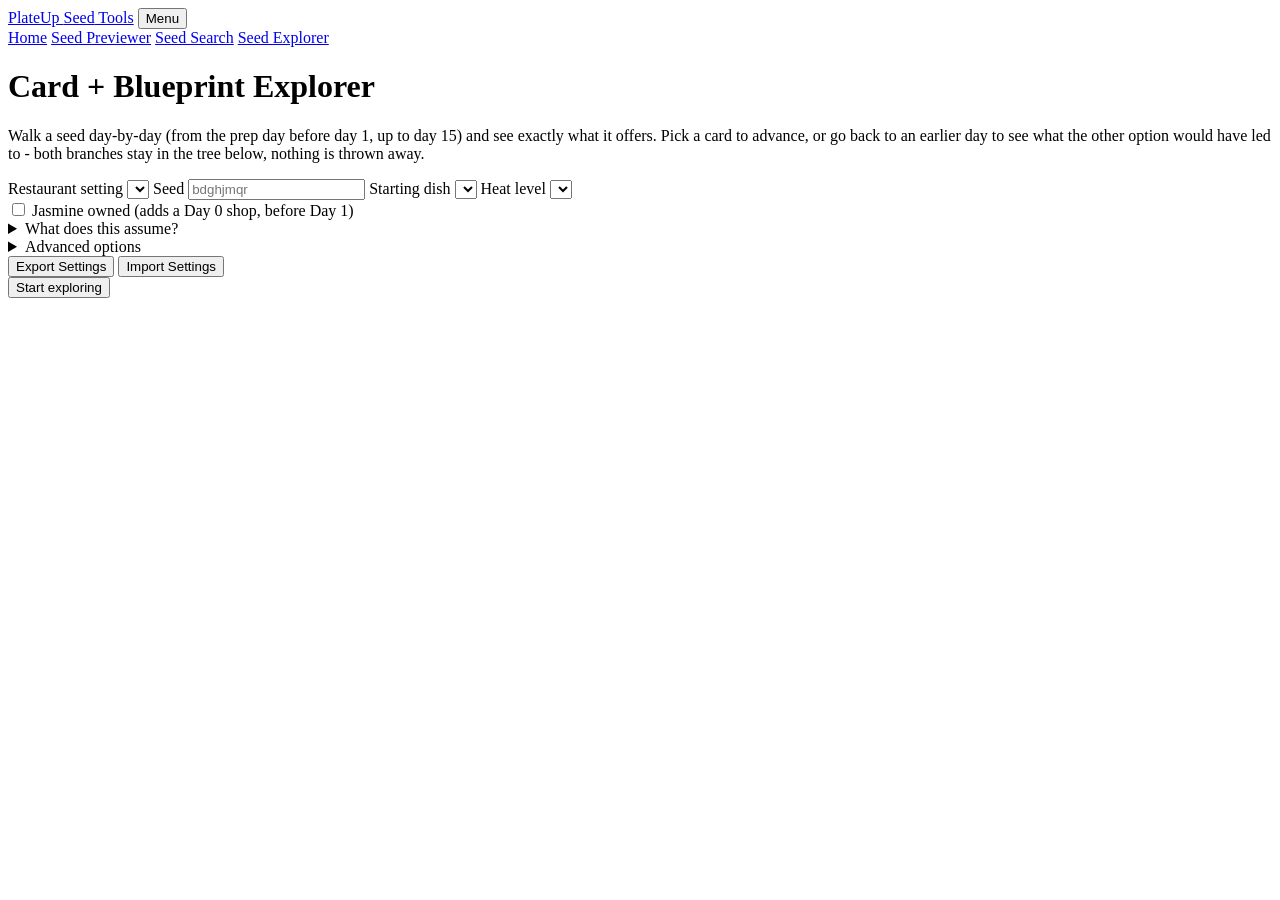
==== src/PlateUpSeedTools.Web/wwwroot/explorer.html @ cef74cd7 "Fix day-0 shop staple eligibility: wire up step 6's "no menu yet" case Real root cause of the day-0 " ====
<!doctype html>
<html lang="en">
<head>
  <meta charset="utf-8" />
  <meta name="viewport" content="width=device-width, initial-scale=1" />
  <title>Card + Blueprint Explorer — PlateUp Seed Tools</title>
  <link rel="stylesheet" href="/css/theme.css" />
</head>
<body>
  <header class="site-header">
    <div class="site-header-inner">
      <a class="brand" href="/">PlateUp <span class="accent">Seed</span> Tools</a>
      <button class="nav-toggle" id="nav-toggle" type="button" aria-expanded="false" aria-controls="main-nav">
        <span class="sr-only">Menu</span>
        <span class="nav-toggle-bar"></span>
        <span class="nav-toggle-bar"></span>
        <span class="nav-toggle-bar"></span>
      </button>
      <nav class="main-nav" id="main-nav">
        <a href="/">Home</a>
        <a href="/preview">Seed Previewer</a>
        <a href="/search">Seed Search</a>
        <a href="/explorer" class="active">Seed Explorer</a>
      </nav>
    </div>
  </header>

  <main class="explorer-page-main">
    <div class="page-intro">
      <h1>Card + Blueprint Explorer</h1>
      <p class="subtitle">
        Walk a seed day-by-day (from the prep day before day 1, up to day 15) and see exactly what it offers. Pick a card to
        advance, or go back to an earlier day to see what the other option would have led to - both
        branches stay in the tree below, nothing is thrown away.
      </p>
    </div>

    <form id="explorer-form" class="controls search-controls">
      <label class="field">
        <span>Restaurant setting</span>
        <select id="setting-select" required></select>
      </label>

      <label class="field">
        <span>Seed</span>
        <input id="seed-input" type="text" maxlength="8" placeholder="bdghjmqr" autocomplete="off" required />
      </label>

      <label class="field">
        <span>Starting dish</span>
        <select id="dish-select" required></select>
      </label>

      <div class="field" id="sub-option-field" hidden>
        <span>Sub-option</span>
        <label class="radio-option"><input type="radio" name="sub-option" value="1" /> <span id="sub-option-1-label"></span></label>
        <label class="radio-option"><input type="radio" name="sub-option" value="2" /> <span id="sub-option-2-label"></span></label>
      </div>

      <label class="field" id="heat-field">
        <span>Heat level</span>
        <select id="heat-select"></select>
        <span id="heat-inactive-note" class="field-note" hidden>Heat doesn't affect shop offers - inactive on the Blueprints view.</span>
      </label>

      <div class="field-group full-width" id="jasmine-field">
        <label class="field checkbox-field">
          <input type="checkbox" id="jasmine-checkbox" />
          <span>Jasmine owned (adds a Day 0 shop, before Day 1)</span>
        </label>
        <details class="advanced-fields">
          <summary>What does this assume?</summary>
          <div class="advanced-fields-body">
            <p>Confirmed against a real capture (2026-10-09): Jasmine grants a genuinely separate Day 0 shop window with its own distinct offers, not just extra Day 1 offers.</p>
          </div>
        </details>
      </div>

      <details class="advanced-fields full-width">
        <summary>Advanced options</summary>
        <div class="advanced-fields-body">
          <label class="field">
            <span>Card schedule (overrides which pack drives card draws, e.g. Turbo's every-day schedule - independent of the restaurant setting above)</span>
            <select id="card-pack-select"></select>
          </label>

          <label class="field">
            <span>Franchise tier</span>
            <input id="tier-input" type="number" value="0" step="1" min="0" />
          </label>

          <div class="field-group full-width">
            <span>Franchise carryover cards (already owned from a prior franchise run)</span>
            <p class="field-note">If using Variety: the dish currently on the counter is your <strong>Starting dish</strong> above &mdash; every other previously-owned dish/card goes in this list.</p>
            <div id="franchise-card-rows" class="dynamic-rows"></div>
            <button type="button" id="add-franchise-card" class="link-button">+ Add franchise card</button>
          </div>
        </div>
      </details>

      <div class="field-group full-width">
        <button type="button" id="export-settings" class="link-button">Export Settings</button>
        <button type="button" id="import-settings" class="link-button">Import Settings</button>
      </div>

      <button type="submit" id="explorer-submit">Start exploring</button>
    </form>

    <p id="status" class="status" role="status" aria-live="polite"></p>

    <section id="explorer-result" class="explorer-result" hidden>
      <details id="tree-panel" class="explorer-tree-panel" open>
        <summary>Explored path <span id="tree-toggle-hint" class="tree-toggle-hint"></span></summary>
        <button type="button" id="delete-branch" class="link-button" disabled>Delete this day &amp; everything after it</button>
        <button type="button" id="copy-link" class="link-button" disabled>Copy Link</button>
        <div id="tree-view" class="tree-view"></div>
      </details>

      <div class="view-mode-toggle" role="tablist" aria-label="Explorer view">
        <button type="button" id="view-mode-cards" class="view-mode-button active" role="tab" aria-selected="true">Cards</button>
        <button type="button" id="view-mode-blueprints" class="view-mode-button" role="tab" aria-selected="false">Blueprints</button>
      </div>

      <div id="day-panel" class="day-panel"></div>

      <div id="shop-day-panel" class="day-panel" hidden>
        <div class="shop-day-nav">
          <button type="button" id="shop-day-prev" class="link-button">← Previous day</button>
          <h2 id="shop-day-heading">Day</h2>
          <button type="button" id="shop-day-next" class="link-button">Next day →</button>
        </div>

        <section class="shop-section">
          <h3>Where it spawns</h3>
          <p class="field-note">Matches your game's own setting at the moment the day's shop first opens. When set to Inside, whether a player is standing inside at that exact moment also matters - lands near that player if so, or anywhere inside at random if not. Rerolling a HELD letter re-checks both settings fresh; an unheld letter keeps its old spot regardless - set each reroll's own "held?" state below.</p>
          <div id="shop-location-controls" class="shop-location-controls"></div>
          <p id="shop-location-result" class="shop-location-result"></p>
        </section>

        <section class="shop-section">
          <h3>Offers</h3>
          <div id="shop-rounds" class="shop-rounds"></div>
          <button type="button" id="shop-add-reroll" class="link-button">🔄 Reroll</button>
        </section>

        <section class="shop-section">
          <h3>Owned appliances</h3>
          <p class="field-note">What's currently placed, heading into this day - toss one to re-trigger a "staple when missing" offer, or mark a shown offer bought.</p>
          <div id="shop-owned-appliances" class="shop-owned-list"></div>
        </section>

        <section class="shop-section">
          <h3>Find this appliance today</h3>
          <label class="field">
            <span>Appliance</span>
            <input id="shop-find-input" type="text" list="shop-find-datalist" autocomplete="off" placeholder="e.g. Research Desk" />
            <datalist id="shop-find-datalist"></datalist>
          </label>
          <p id="shop-find-result" class="field-note"></p>
        </section>
      </div>

      <div id="layout-panel" class="layout-panel">
        <h2>Layout</h2>
        <a id="layout-panel-link" target="_blank" rel="noopener">
          <img id="layout-panel-image" class="layout-image" alt="" />
        </a>
        <p id="layout-panel-stats" class="job-stats"></p>
      </div>
    </section>

    <dialog id="settings-io-dialog">
      <div class="preview-dialog-header">
        <span id="settings-io-title"></span>
        <button type="button" id="settings-io-close" class="link-button">Close</button>
      </div>
      <p id="settings-io-status" class="status"></p>
      <textarea id="settings-io-textarea" class="settings-io-textarea" rows="6"></textarea>
      <div class="preview-dialog-nav">
        <button type="button" id="settings-io-copy" class="link-button">Copy to clipboard</button>
        <button type="button" id="settings-io-apply" class="link-button">Apply</button>
      </div>
    </dialog>
  </main>

  <script src="/js/nav.js"></script>
  <script src="/js/shared.js"></script>
  <script src="/js/explorer.js"></script>
  <script src="/js/explorer-shop.js"></script>
</body>
</html>
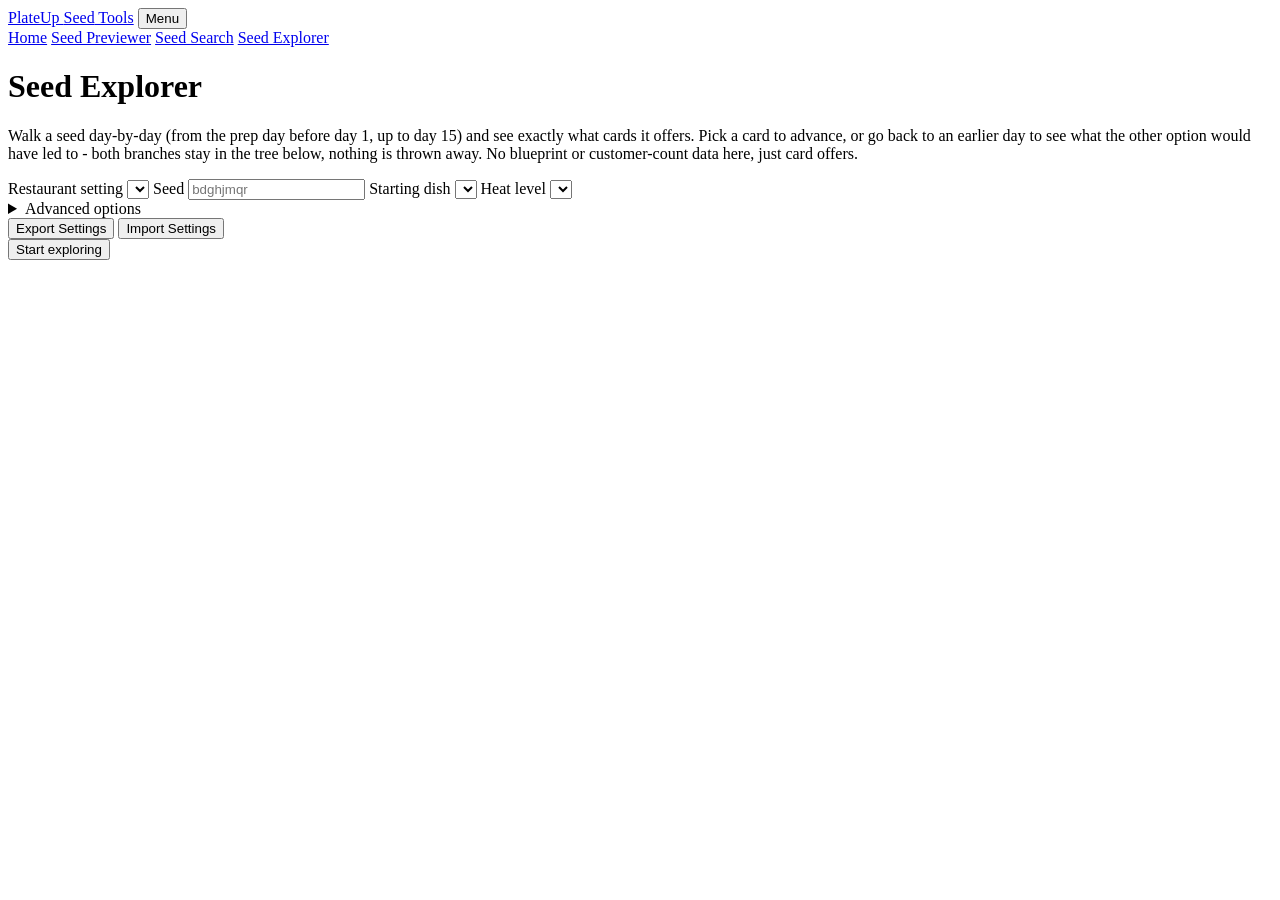
==== commit 5ed70fd4: "add buditech integration" ====
--- a/src/PlateUpSeedTools.Web/wwwroot/explorer.html
+++ b/src/PlateUpSeedTools.Web/wwwroot/explorer.html
@@ -3,7 +3,7 @@
 <head>
   <meta charset="utf-8" />
   <meta name="viewport" content="width=device-width, initial-scale=1" />
-  <title>Card + Blueprint Explorer — PlateUp Seed Tools</title>
+  <title>Seed Explorer — PlateUp Seed Tools</title>
   <link rel="stylesheet" href="/css/theme.css" />
 </head>
 <body>
@@ -25,13 +25,14 @@
     </div>
   </header>
 
-  <main class="explorer-page-main">
+  <main>
     <div class="page-intro">
-      <h1>Card + Blueprint Explorer</h1>
+      <h1>Seed Explorer</h1>
       <p class="subtitle">
-        Walk a seed day-by-day (from the prep day before day 1, up to day 15) and see exactly what it offers. Pick a card to
+        Walk a seed day-by-day (from the prep day before day 1, up to day 15) and see exactly what cards it offers. Pick a card to
         advance, or go back to an earlier day to see what the other option would have led to - both
-        branches stay in the tree below, nothing is thrown away.
+        branches stay in the tree below, nothing is thrown away. No blueprint or customer-count data
+        here, just card offers.
       </p>
     </div>
 
@@ -57,24 +58,10 @@
         <label class="radio-option"><input type="radio" name="sub-option" value="2" /> <span id="sub-option-2-label"></span></label>
       </div>
 
-      <label class="field" id="heat-field">
+      <label class="field">
         <span>Heat level</span>
         <select id="heat-select"></select>
-        <span id="heat-inactive-note" class="field-note" hidden>Heat doesn't affect shop offers - inactive on the Blueprints view.</span>
       </label>
-
-      <div class="field-group full-width" id="jasmine-field">
-        <label class="field checkbox-field">
-          <input type="checkbox" id="jasmine-checkbox" />
-          <span>Jasmine owned (adds a Day 0 shop, before Day 1)</span>
-        </label>
-        <details class="advanced-fields">
-          <summary>What does this assume?</summary>
-          <div class="advanced-fields-body">
-            <p>Confirmed against a real capture (2026-10-09): Jasmine grants a genuinely separate Day 0 shop window with its own distinct offers, not just extra Day 1 offers.</p>
-          </div>
-        </details>
-      </div>
 
       <details class="advanced-fields full-width">
         <summary>Advanced options</summary>
@@ -113,52 +100,11 @@
         <summary>Explored path <span id="tree-toggle-hint" class="tree-toggle-hint"></span></summary>
         <button type="button" id="delete-branch" class="link-button" disabled>Delete this day &amp; everything after it</button>
         <button type="button" id="copy-link" class="link-button" disabled>Copy Link</button>
+        <a id="speedrun-link" class="link-button" target="_blank" rel="noopener">View on Speed Run Tools</a>
         <div id="tree-view" class="tree-view"></div>
       </details>
 
-      <div class="view-mode-toggle" role="tablist" aria-label="Explorer view">
-        <button type="button" id="view-mode-cards" class="view-mode-button active" role="tab" aria-selected="true">Cards</button>
-        <button type="button" id="view-mode-blueprints" class="view-mode-button" role="tab" aria-selected="false">Blueprints</button>
-      </div>
-
       <div id="day-panel" class="day-panel"></div>
-
-      <div id="shop-day-panel" class="day-panel" hidden>
-        <div class="shop-day-nav">
-          <button type="button" id="shop-day-prev" class="link-button">← Previous day</button>
-          <h2 id="shop-day-heading">Day</h2>
-          <button type="button" id="shop-day-next" class="link-button">Next day →</button>
-        </div>
-
-        <section class="shop-section">
-          <h3>Where it spawns</h3>
-          <p class="field-note">Matches your game's own setting at the moment the day's shop first opens. When set to Inside, whether a player is standing inside at that exact moment also matters - lands near that player if so, or anywhere inside at random if not. Rerolling a HELD letter re-checks both settings fresh; an unheld letter keeps its old spot regardless - set each reroll's own "held?" state below.</p>
-          <div id="shop-location-controls" class="shop-location-controls"></div>
-          <p id="shop-location-result" class="shop-location-result"></p>
-        </section>
-
-        <section class="shop-section">
-          <h3>Offers</h3>
-          <div id="shop-rounds" class="shop-rounds"></div>
-          <button type="button" id="shop-add-reroll" class="link-button">🔄 Reroll</button>
-        </section>
-
-        <section class="shop-section">
-          <h3>Owned appliances</h3>
-          <p class="field-note">What's currently placed, heading into this day - toss one to re-trigger a "staple when missing" offer, or mark a shown offer bought.</p>
-          <div id="shop-owned-appliances" class="shop-owned-list"></div>
-        </section>
-
-        <section class="shop-section">
-          <h3>Find this appliance today</h3>
-          <label class="field">
-            <span>Appliance</span>
-            <input id="shop-find-input" type="text" list="shop-find-datalist" autocomplete="off" placeholder="e.g. Research Desk" />
-            <datalist id="shop-find-datalist"></datalist>
-          </label>
-          <p id="shop-find-result" class="field-note"></p>
-        </section>
-      </div>
 
       <div id="layout-panel" class="layout-panel">
         <h2>Layout</h2>
@@ -185,7 +131,7 @@
 
   <script src="/js/nav.js"></script>
   <script src="/js/shared.js"></script>
+  <script src="/js/speedrun-link.js"></script>
   <script src="/js/explorer.js"></script>
-  <script src="/js/explorer-shop.js"></script>
 </body>
 </html>
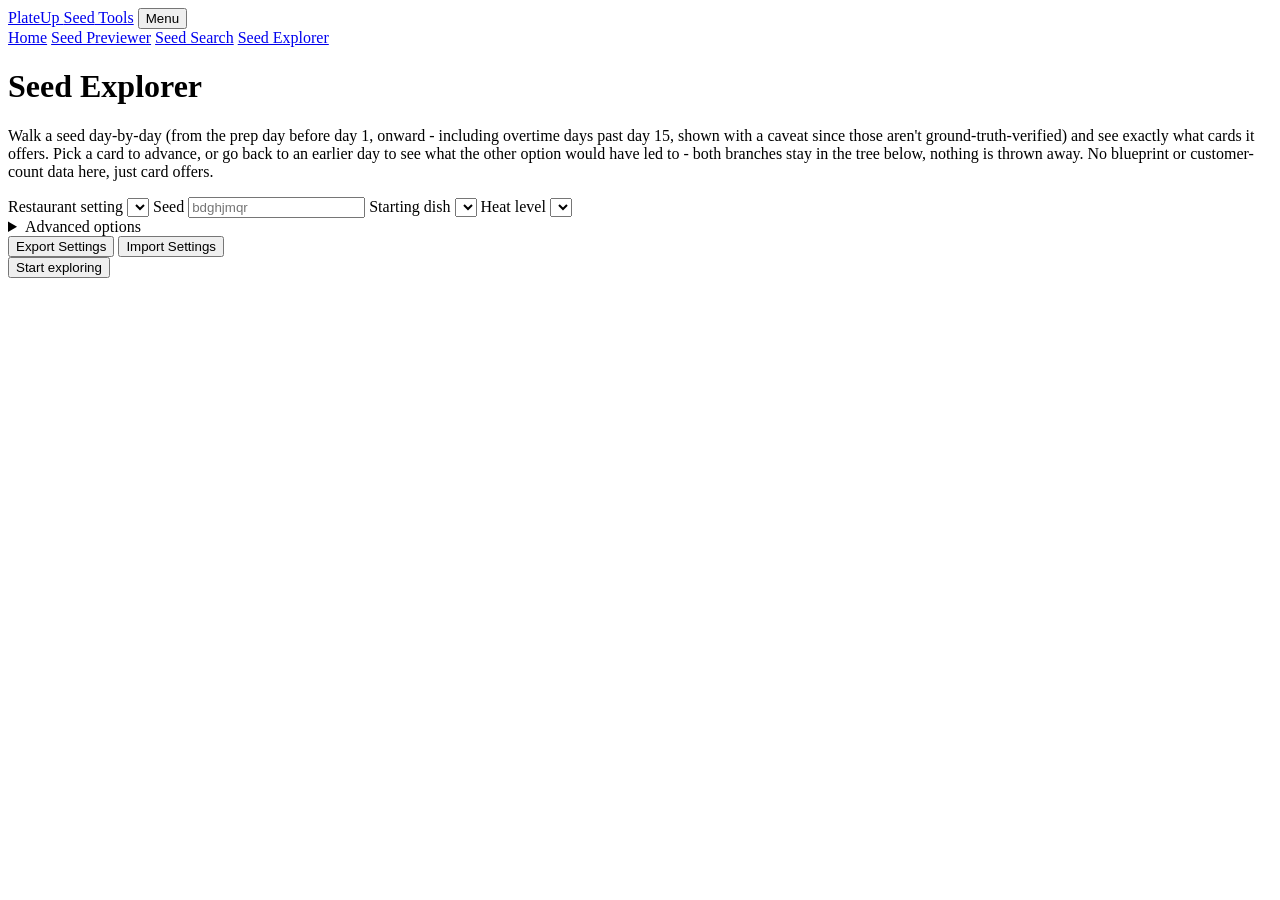
==== commit 06b90d31: "Seed Explorer: unbounded overtime-day browsing + achievement preset search filter Removes the hard d" ====
--- a/src/PlateUpSeedTools.Web/wwwroot/explorer.html
+++ b/src/PlateUpSeedTools.Web/wwwroot/explorer.html
@@ -5,6 +5,12 @@
   <meta name="viewport" content="width=device-width, initial-scale=1" />
   <title>Seed Explorer — PlateUp Seed Tools</title>
   <link rel="stylesheet" href="/css/theme.css" />
+  <!-- Privacy-friendly analytics by Plausible -->
+  <script async src="https://pustats.scooom.com/js/pa-dd4EwsOzxEfcNeNmRnHTw.js"></script>
+  <script>
+    window.plausible=window.plausible||function(){(plausible.q=plausible.q||[]).push(arguments)},plausible.init=plausible.init||function(i){plausible.o=i||{}};
+    plausible.init()
+  </script>
 </head>
 <body>
   <header class="site-header">
@@ -29,10 +35,11 @@
     <div class="page-intro">
       <h1>Seed Explorer</h1>
       <p class="subtitle">
-        Walk a seed day-by-day (from the prep day before day 1, up to day 15) and see exactly what cards it offers. Pick a card to
-        advance, or go back to an earlier day to see what the other option would have led to - both
-        branches stay in the tree below, nothing is thrown away. No blueprint or customer-count data
-        here, just card offers.
+        Walk a seed day-by-day (from the prep day before day 1, onward - including overtime days
+        past day 15, shown with a caveat since those aren't ground-truth-verified) and see exactly
+        what cards it offers. Pick a card to advance, or go back to an earlier day to see what the
+        other option would have led to - both branches stay in the tree below, nothing is thrown
+        away. No blueprint or customer-count data here, just card offers.
       </p>
     </div>
 
@@ -100,7 +107,11 @@
         <summary>Explored path <span id="tree-toggle-hint" class="tree-toggle-hint"></span></summary>
         <button type="button" id="delete-branch" class="link-button" disabled>Delete this day &amp; everything after it</button>
         <button type="button" id="copy-link" class="link-button" disabled>Copy Link</button>
-        <a id="speedrun-link" class="link-button" target="_blank" rel="noopener">View on Speed Run Tools</a>
+        <button type="button" id="save-favorite" class="link-button" disabled>☆ Save to Favorites</button>
+        <a id="speedrun-link" class="link-button" target="_blank" rel="noopener">
+          <img src="https://budditec.nz/plateup-speed-run-tools/favicon.png" alt="" class="speedrun-link-icon" />
+          Blueprints
+        </a>
         <div id="tree-view" class="tree-view"></div>
       </details>
 
@@ -133,5 +144,6 @@
   <script src="/js/shared.js"></script>
   <script src="/js/speedrun-link.js"></script>
   <script src="/js/explorer.js"></script>
+  <script src="/js/favorites.js"></script>
 </body>
 </html>
